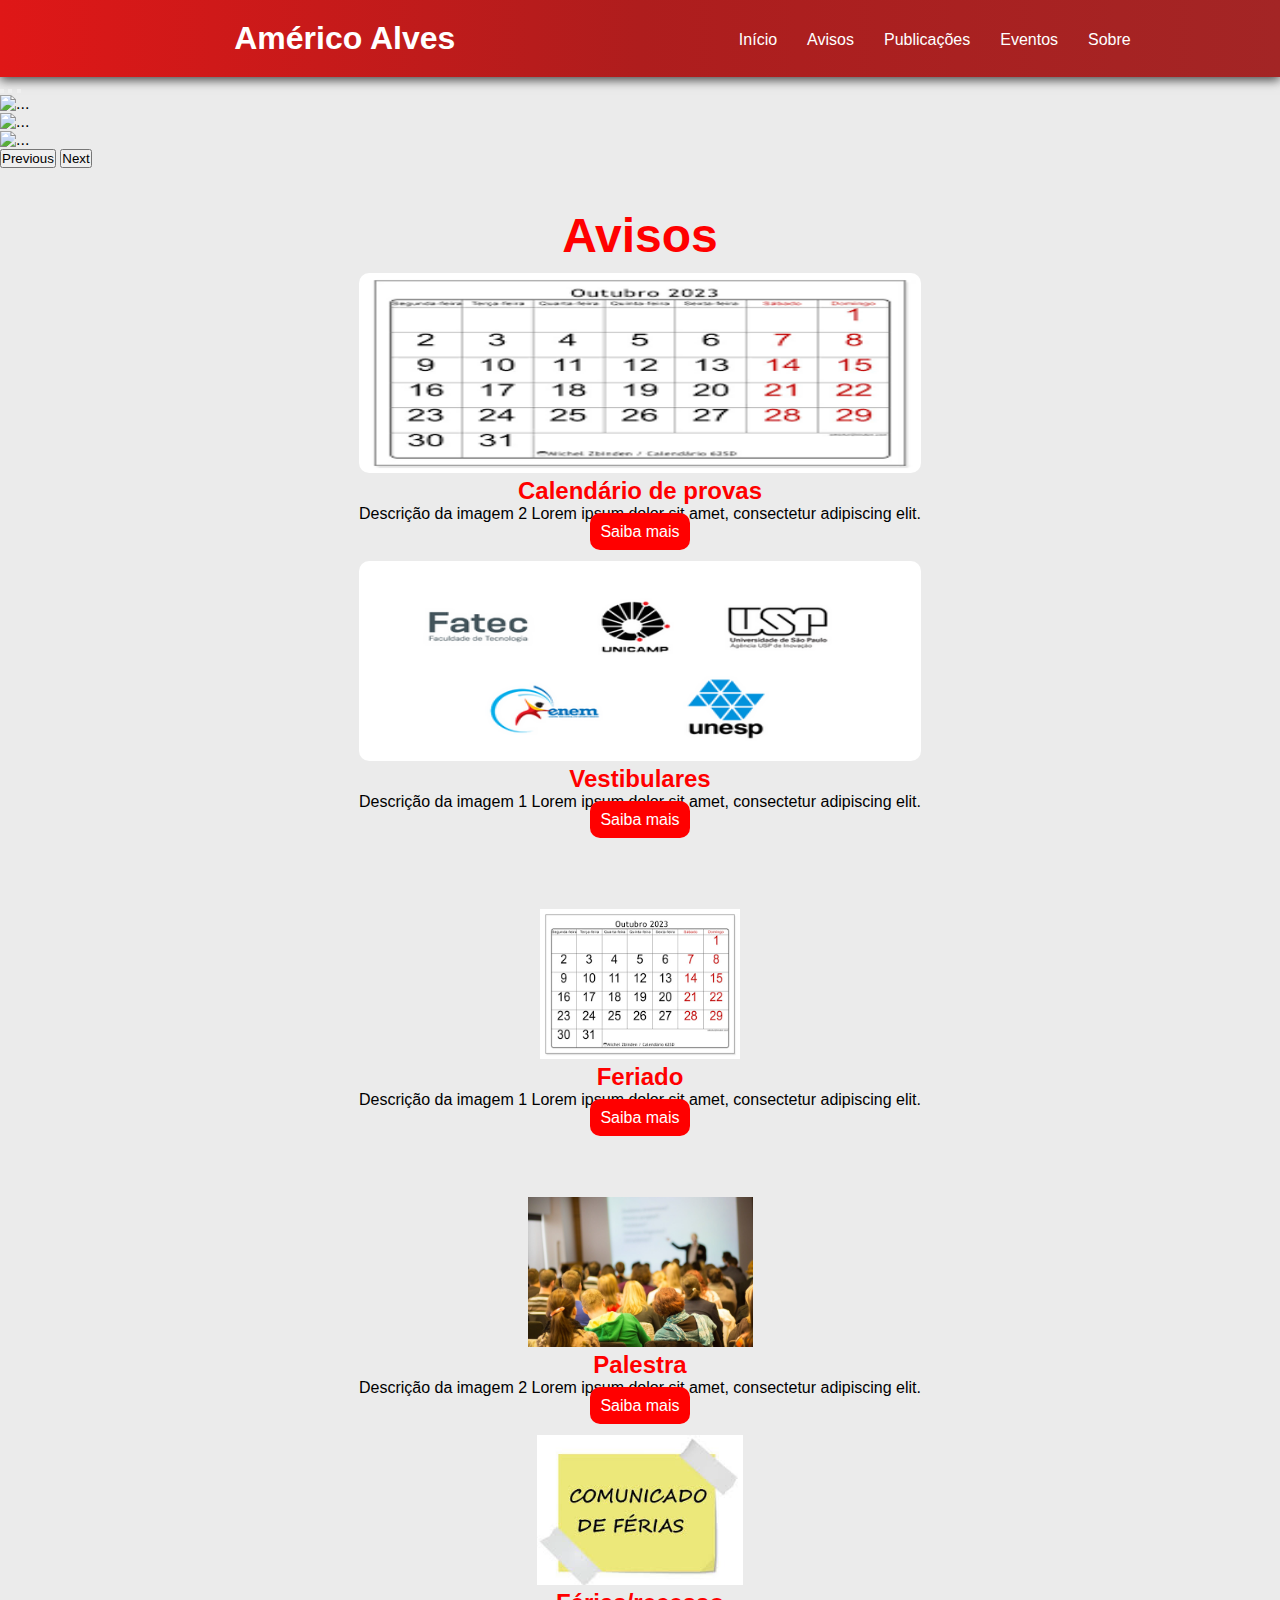
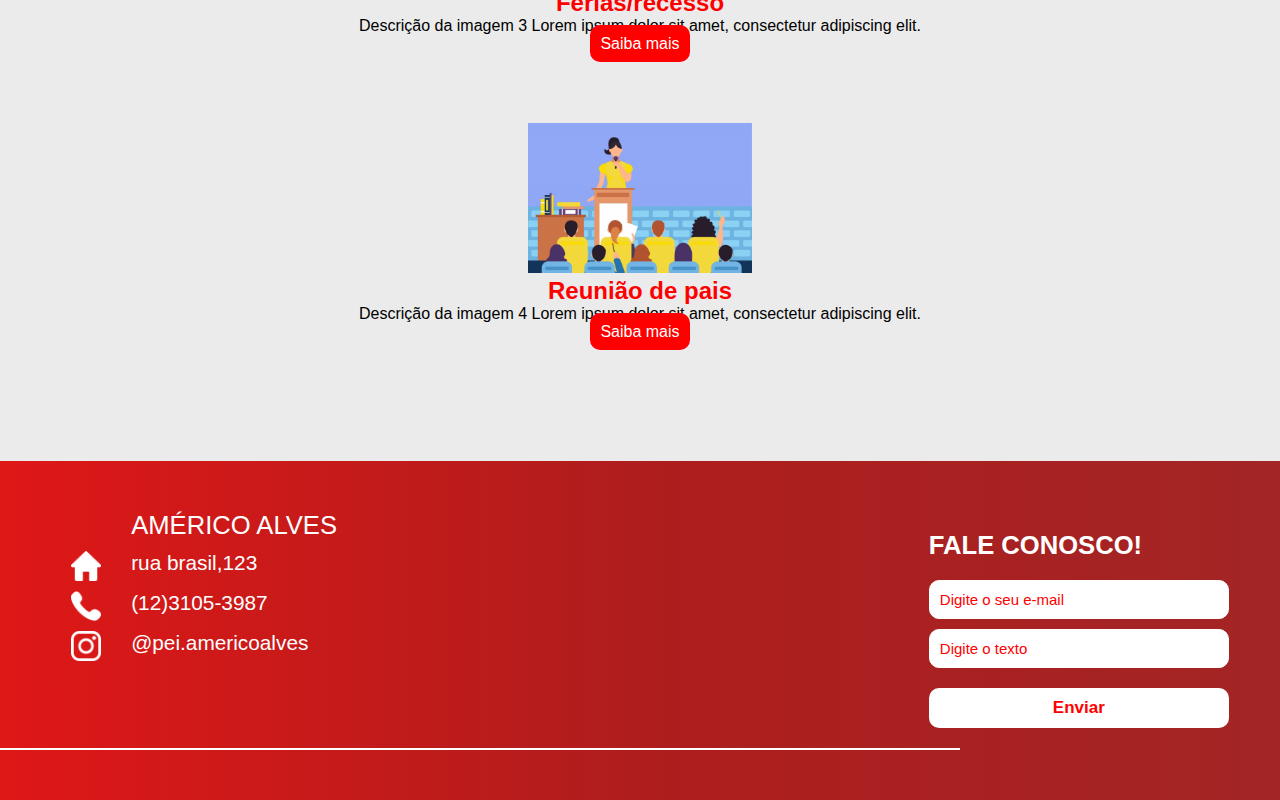
==== avisos.html @ c0f56703 "arrumando pag publicacao" ====
<!DOCTYPE html>
<html lang="pt-BR">

<head>
  <meta charset="UTF-8">
  <meta name="viewport" content="width=device-width, initial-scale=1.0">
  <title>Escola Américo Alves</title>
  <link rel="stylesheet" href="estilos/avisos.css">
  <link rel="stylesheet" href="estilos/style.css">
  <link href="https://cdn.jsdelivr.net/npm/bootstrap@5.3.1/dist/css/bootstrap.min.css" rel="stylesheet" integrity="sha384-4bw+/aepP/YC94hEpVNVgiZdgIC5+VKNBQNGCHeKRQN+PtmoHDEXuppvnDJzQIu9" crossorigin="anonymous">
</head>

<body>
  <header>
    <nav class="nav-bar">
        <div class="logo">
            <img class="logoamerico" src="img/Logo Américo-depositphotos-bgremover (1).png" alt="">
           <h1>Américo Alves</h1>
        </div>
        <div class="nav-list">
            <ul>
              <li class="nav-item"><a href="/index.html" class="nav-link">Início</a></li>
              <li class="nav-item"><a href="/avisos.html" class="nav-link">Avisos</a></li>
              <li class="nav-item"><a href="/publicacoes.html" class="nav-link">Publicações</a></li>
              <li class="nav-item"><a href="/eventos.html" class="nav-link">Eventos</a></li>
              <li class="nav-item"><a href="/sobre.html" class="nav-link">Sobre</a></li>
            </ul>
        </div>
       

        <div class="mobile-menu-icon">
            <button onclick="menuShow()"><img class="icon" src="img/menu-aberto.png"alt=""></button>
        </div>
    </nav>
    <div class="mobile-menu">
        <ul>
            <li class="nav-item"><a href="index.html" class="nav-link">Início</a></li>
            <li class="nav-item"><a href="avisos.html" class="nav-link">Avisos</a></li>
            <li class="nav-item"><a href="publicacoes.html" class="nav-link">Publicações</a></li>
            <li class="nav-item"><a href="eventos.html" class="nav-link">Eventos</a></li>
            <li class="nav-item"><a href="sobre.html" class="nav-link">Sobre</a></li>
        </ul>

    </div>
</header>


  <!-- carrossel bootstrap-->
  <div id="carouselExampleIndicators" class="carousel slide">
    <div class="carousel-indicators">
      <button type="button" data-bs-target="#carouselExampleIndicators" data-bs-slide-to="0" class="active" aria-current="true" aria-label="Slide 1"></button>
      <button type="button" data-bs-target="#carouselExampleIndicators" data-bs-slide-to="1" aria-label="Slide 2"></button>
      <button type="button" data-bs-target="#carouselExampleIndicators" data-bs-slide-to="2" aria-label="Slide 3"></button>
    </div>
    <div class="carousel-inner">
      <div class="carousel-item active">
        <img src="img/Banners Site américo (1).png" class="d-block w-100" alt="...">
      </div>
      <div class="carousel-item">
        <img src="img/Banners Site américo.png" class="d-block w-100" alt="...">
      </div>
      <div class="carousel-item">
        <img src="img/Banners Site américo (1).png" class="d-block w-100" alt="...">
      </div>
    </div>
    <button class="carousel-control-prev" type="button" data-bs-target="#carouselExampleIndicators" data-bs-slide="prev">
      <span class="carousel-control-prev-icon" aria-hidden="true"></span>
      <span class="visually-hidden">Previous</span>
    </button>
    <button class="carousel-control-next" type="button" data-bs-target="#carouselExampleIndicators" data-bs-slide="next">
      <span class="carousel-control-next-icon" aria-hidden="true"></span>
      <span class="visually-hidden">Next</span>
    </button>
  </div>

  <main>
    
    <div class="titulo-avisos">
    <h1>Avisos</h1>
  </div>

    <!-- Bloco Principal 1 -->
    <section class="bloco-principal">
    <section class="conteudo">
        <div class="conteudo__item">
            <img src="img/calendario.png" alt="Imagem 2" class="conteudo__imagem">
            <section class="content-text">
                <h2 class="conteudo__titulo">Calendário de provas</h2>
                <p class="conteudo__descricao">Descrição da imagem 2 Lorem ipsum dolor sit amet, consectetur adipiscing elit.</p>
                <a href="#" class="conteudo__botao">Saiba mais</a>
            </section>
        </div>
    </section>
    
    <!-- Bloco Principal 2 -->
    <section class="conteudo">
        <div class="conteudo__item">
            <img src="img/Tela Avisos.png" alt="Imagem 1" class="conteudo__imagem">
            <section class="content-text">
                <h2 class="conteudo__titulo">Vestibulares</h2>
                <p class="conteudo__descricao">Descrição da imagem 1 Lorem ipsum dolor sit amet, consectetur adipiscing elit.</p>
                <a href="#" class="conteudo__botao">Saiba mais</a>
            </section>
        </div>
    </section>
  </section>
    <!-- Blocos Secundários -->
    <section class="conteudo">
        <div class="conteudos-menores">
            <!-- Lado 1 -->
            <div class="lado1">
                <!-- Bloco Secundário 1 -->
                <div class="conteudo__item-menor-1">
                    <img src="img/calendario.png" alt="Imagem 1" class="conteudo__imagem-menor conteudo__imagem--pequena">
                    <section class="content-text-menor">
                        <h2 class="conteudo__titulo-menor">Feriado</h2>
                        <p class="conteudo__descricao-menor">Descrição da imagem 1 Lorem ipsum dolor sit amet, consectetur adipiscing elit.</p>
                        <a href="#" class="conteudo__botao-menor">Saiba mais</a>
                    </section>
                </div>
                
                <!-- Bloco Secundário 2 -->
                <div class="conteudo__item-menor-1">
                    <img src="img/palestra-acadêmica.png" alt="Imagem 2" class="conteudo__imagem-menor conteudo__imagem--pequena">
                    <section class="content-text-menor">
                        <h2 class="conteudo__titulo-menor">Palestra</h2>
                        <p class="conteudo__descricao-menor">Descrição da imagem 2 Lorem ipsum dolor sit amet, consectetur adipiscing elit.</p>
                        <a href="#" class="conteudo__botao-menor">Saiba mais</a>
                    </section>
                </div>
            </div>
            
            <!-- Lado 2 -->
            <div class="lado2">
                <!-- Bloco Secundário 3 -->
                <div class="conteudo__item-menor-2">
                    <img src="img/ferias.png" alt="Imagem 3" class="conteudo__imagem-menor conteudo__imagem--pequena">
                    <section class="content-text-menor">
                        <h2 class="conteudo__titulo-menor">Férias/recesso</h2>
                        <p class="conteudo__descricao-menor">Descrição da imagem 3 Lorem ipsum dolor sit amet, consectetur adipiscing elit.</p>
                        <a href="#" class="conteudo__botao-menor">Saiba mais</a>
                    </section>
                </div>
                
                <!-- Bloco Secundário 4 -->
                <div class="conteudo__item-menor-2">
                    <img src="img/reuniaoescola.png" alt="Imagem 4" class="conteudo__imagem-menor conteudo__imagem--pequena">
                    <section class="content-text-menor">
                        <h2 class="conteudo__titulo-menor">Reunião de pais</h2>
                        <p class="conteudo__descricao-menor">Descrição da imagem 4 Lorem ipsum dolor sit amet, consectetur adipiscing elit.</p>
                        <a href="#" class="conteudo__botao-menor">Saiba mais</a>
                    </section>
                </div>
            </div>
        </div>
    </section>
  </main>










<footer>
  <div class="container-footer">
      <div class="row-footer">    
          <!-- footer col-->
          <div class="footer-col">
            <div class="container-logo">
            <img src="img/Logo Américo-depositphotos-bgremover (1).png" alt="">
              <h4>Américo Alves</h4>
            </div>
              <ul>
                <li class="list-contato"><img class="icons" src="img/casa.png" alt="">
                  <p>rua brasil,123</p>
                </li>

                <li class="list-contato"><img class="icons" src="img/telefone.png" alt="">
                  <p>(12)3105-3987</p>
                </li> 

                <li class="list-contato"><img class="icons" src="img/logotipo-do-instagram.png" alt="">
                  <p>@pei.americoalves</p>                 
                </li> 

              </ul>
          </div>
   
          <div class="faleconosco" >
              <h4>Fale Conosco!</h4>
              <div class="form-faleconosco" >
                  <form>
                      <input type="email" placeholder="Digite o seu e-mail" required>
                      <input type="text" placeholder="Digite o texto" required>
                      <button>Enviar</button>
                  </form>
              </div>
          </div>
      </div>
  </div>
  <div class="linha"></div>
</footer>

<script src="script.js"> </script>
<script src="https://cdn.jsdelivr.net/npm/bootstrap@5.3.1/dist/js/bootstrap.bundle.min.js" integrity="sha384-HwwvtgBNo3bZJJLYd8oVXjrBZt8cqVSpeBNS5n7C8IVInixGAoxmnlMuBnhbgrkm" crossorigin="anonymous"></script>
</body>
</html>
---- estilos/avisos.css ----
/* Estilos gerais */
body {
  font-family: Arial, sans-serif;
  margin: 0;
  padding: 0;
}



.titulo-avisos h1{
  color: red;
  text-align: center;
  padding-top: 40px;
  font-size: 3rem;
}

/* Bloco Principal */
.conteudo {
  
  display: flex;
  justify-content: center;
  gap: 10px;
}

.conteudo__item {

  margin: 10px 50px;
  text-align: center;
}

.conteudo__imagem {
  height: 200px;
  width: 100%;
  border-radius: 10px;
}

.conteudo__titulo-menor{
  color: red;
}
.conteudo__titulo{
  color: red;
}
.conteudo__botao-menor, .conteudo__botao{
  background-color: red;
  border-radius: 10px;
  padding: 10px;
  color: white;
}
/* Bloco Secundário */
.conteudos-menores {
  display: flex;
  justify-content: center;
  margin: 20px 20px 100px 20px;
  width: 100%;
  
  flex-wrap: wrap; /* Permite que os itens quebrem para a próxima linha em telas pequenas */
}

.lado1,
.lado2 {
  margin: 0 50px;
  display: flex;
  flex-direction: column; 
  gap: 50px; 
}

.conteudo__item-menor-1,
.conteudo__item-menor-2 {
  text-align: center;
  margin-bottom: 20px;

}

.conteudo__imagem-menor {
  max-width: 100%;
  height: auto;
  max-height: 150px; /* Ajuste a altura máxima conforme necessário */
}
.bloco-principal{
display: flex;
justify-content: center;
align-items:center;
flex-wrap: wrap;
margin-bottom: 50px;
}
---- estilos/style.css ----
@import url('https://fonts.googleapis.com/css2?family=Montserrat:ital,wght@0,100;0,200;0,300;0,400;0,500;0,600;0,700;0,800;0,900;1,100;1,200;1,300;1,400;1,500;1,600;1,700;1,800;1,900&family=Poppins:ital,wght@0,100;0,200;0,300;0,400;0,500;0,600;0,700;0,800;0,900;1,100;1,200;1,300;1,400;1,500;1,600;1,700;1,800;1,900&display=swap');
@import url('https://fonts.googleapis.com/css2?family=Poppins:wght@200;300;400;500;600;700&display=swap');
@import url('https://fonts.googleapis.com/css2?family=Inter:wght@200;300;400;500&display=swap');

* {
	margin: 0;
	padding: 0;
	box-sizing: border-box;
	font-family: sans-serif;
}

:root {
  --bgcolor: #EBEBEB;
  --vermelhoescuro:#950303 ;
  --vermelhoclaro:#c91212;;
}

body {
	background-color: var(--bgcolor);
}

html, body {
  overflow-x: hidden;
 }

a{
  text-decoration: none;
}

header {
  background-image: linear-gradient(to right, #df1717,#af1d1d, #a32525);
  box-shadow: 0px 3px 10px #464646;
}

.icon{
  width: 20px;
}
.nav-bar {
    padding: 20px 0px 20px 0px;
    display: flex;
    align-items: center;
    justify-content: space-around;
    flex-direction: row;
    align-content: center;
    
  }

.logo {
    display: flex;
    align-items: center;
    gap: 15px;
}

.logo img {
  width: 85px;
 }

.logo h1 {
  font-size: 2rem;
  margin: 0;
  color: #FFFFFF;
  
 }

.nav-list {
    display: flex;
    align-items: center;
    color: white;
    font-size: 1.3rem;
}

.nav-list ul {
    display: flex;
    justify-content: center;
    list-style: none;
    margin: 0;
    font-size: 1.2rem;
}

.nav-item {
    margin: 0 15px;
}

.nav-link {
    text-decoration: none;
    font-size: 1rem;
    color: #fff;
    font-weight: 400;
    transition: 0.6s;
}
.nav-link:hover {
  border-bottom:1.5px solid #FFFFFF;
}

.mobile-menu-icon {
    display: none;
}

.mobile-menu {
    display: none;
}

main{
  background-color: var(--bgcolor);
}

  
/* =====================================*/
/* Estilos para a seção de depoimentos */
/* =====================================*/
.depoimentos {
    background-color: #edebeb; 
    padding: 20px;
    text-align: center;
  }
  
  .depoimentos__titulo {
    color: var(--vermelhoclaro); 
    font-size: 2.5rem;
    margin-top: 30px;
  }
    
  .depoimentos__cards {
    display: flex;
    flex-direction: row;
    justify-content: center;
    align-items: center;
    
    gap: 50px;
    flex-wrap: wrap;
    margin: 20px 0px 50px 0px;
  }

  .cards {
    background-color: rgb(255, 255, 255);
    padding: 33px;
    width: 400px;
    height: 100%;
    box-shadow: 8px 8px  rgba(255, 0, 0, 0.772);
    display: flex;
    border-radius: 10% ;
    align-items: center;
    text-align: center;
    flex-direction: column;
    transition: 0.5s;  
}
.cards:hover{
    transform: scale(1.05);
    color: #FFFFFF;
    box-shadow: 12px 12px  rgb(255, 0, 0);
}

  .cards h3 {
    color: var(--vermelhoclaro); 
  }
  .cards p {
    color: #000000; 
    font-size: 1rem;
  }

.footer-card{
  margin-top: 50px;
}
  
.mural {
    background-color: #EBEBEB; 
    text-align: center;
  }
  
  .mural__titulo {
    color: var(--vermelhoclaro); 
    font-size: 2.5rem;
  }
  
  .mural__imagens {
    display: grid;
    grid-template-columns: repeat(2, 1fr); 
    grid-template-rows: repeat(2, 300px); 
    gap: 10px; 
    margin: 20px 300px 80px 300px;
    margin-top: 20px;
    margin-left: 300px;
    margin-right: 300px;
  }
  
  .mural__imagens img {
    width: 100%;
    height: 100%;
    object-fit: cover;  
  }



footer{
  background-image: linear-gradient(to right, #df1717,#af1d1d, #a32525);
  padding: 50px 0;
  

}

.container-footer{
    max-width: 1400px;
    padding: 0 4%;
    margin: auto;
   
}
.row-footer{
    display: flex;
    
    justify-content: space-between; 

}

.list-contato{
  display: flex;
  flex-direction: column;
  padding-left: 20px;
  color: white;
  font-size: 1.3rem;
}
.list-contato .icons{
  width: 30px;
  height: 30px;
}

.footer-col img{
  width:80px;
}

.footer-col h4{
    font-size: 1.6rem;
    color: white;
    font-weight: 500;
    position: relative;
    text-transform: uppercase;
    width: 250px;
    height: 30px;
    margin: 0;
    display: flex;
    flex-direction: row;
}


.container-logo{
  width: 350px;

  display: flex;
  flex-direction: row;
  align-items: center;
}

.footer-col ul{
    list-style: none;
    padding: 0;
    width: 100%;  
}

.footer-col ul li{
    margin: 10px 0;
    width:100%;
    display: flex;
    flex-direction: row;
    gap: 30px;
}

.footer-col ul li a{
    font-size: 1.2rem;
    text-transform: capitalize;
    color: white;
    text-decoration: none;
    font-weight: 300;
    display: block;
    transition: all 0.3s ease;
    
}
.footer-col ul li a:hover{
    color: #cecdcd;
    padding-left: 10px;
}

.faleconosco{ 
  display: flex;
  flex-direction: column;
  margin-top: 20px;
  width: 300px;
}
.faleconosco h4{ 
  font-size: 1.6rem;
  color: #FFFFFF;
  text-transform: uppercase;
  padding-bottom: 20px ;
}
.faleconosco form{ 
  display: flex;
  flex-direction: column;
  gap: 10px;
}

.faleconosco .form-faleconosco input{
    width: 100%;
    padding: 10px;
    font-size: 15px;
    outline: none;
    border: 1px solid white;
    color: rgb(255, 1, 1);
    background-color: #ffffff;
    border-radius: 10px;
}

.faleconosco .form-faleconosco input::placeholder{
    color: rgb(255, 0, 0);
}
.faleconosco .form-faleconosco button{
    width: 100%;
    margin-top: 10px;
    padding: 10px; 
    font-size: 17px;
    outline: none;
    border: none;
    cursor: pointer;
    color: #ff0000;
    border-radius: 3px;
    font-weight: bold;
    background-color: white;  
    border-radius: 10px;      
}
.linha{
  width: 75%;
  border: 1px solid #ffffff;
  margin-top: 20px;
}

  @media screen and (min-width: 1025px) and (max-width: 1200px) {

    .logo img {
      width: 85px;
     }
    
     .logo h1 {
      font-size: 1.8rem;
      margin: 0;
     }
    
     .nav-bar {
      padding: 20px 0px 20px 0px;
      display: flex;
      align-items: center;
      justify-content: space-around;
      flex-direction: row;
      align-content: center;
    }

    .cards {
      width: 600px; 
      display: flex;
     }

    .depoimentos__cards {
      gap: 50px;
      margin: 20px 0px 50px 0px;
    }
    .depoimentos__titulo{
      margin-top: 50px;
    }

    .mural__imagens {
      margin: 70px 100px;
  }
 
  }
/*========================================*/
/*========================================*/ 






@media screen and (min-width:769px) and (max-width: 1024px) {

.logo img {
  width: 80px;
 }

 .logo h1 {
  font-size: 1.6rem;
  margin: 0;
 }

 .nav-bar {
  padding: 20px 0px 20px 0px;
  display: flex;
  align-items: center;
  justify-content: space-around;
  flex-direction: row;
  align-content: center;
}
  .cards {
    width: 580px;
    display: flex;
  } 
  .depoimentos__cards{
    gap: 50px;
    margin-top: 20px;
  }
  .mural__imagens {
    margin: 20px 100px 40px 100px;
  }
     
}


/*========================================*/
/*========================================*/




/*========================================*/
/*========================================*/
@media screen and (min-width: 481px) and (max-width: 768px){

  .footer-col{
    width: 70%;
    margin-bottom: 30px;
}
  .logo img {
    width: 70px;
   }
   .logo h1 {
    font-size: 1.5rem;
    margin: 0;
   }

  .nav-bar {
    padding: 10px 0px 10px 0px;
    display: flex;
    align-items: center;
    justify-content: space-around;
    flex-direction: row;
    align-content: center;
}
.row-footer{
  flex-wrap: wrap;
}
.nav-item {
    display: none;
}
.login-button {
    display: none;
}
.mobile-menu-icon {
    display: block;
}
.mobile-menu-icon button {
    background-color: transparent;
    border: none;
    cursor: pointer;
}
.mobile-menu ul {
    display: flex;
    flex-direction: column;
    text-align: center;
    padding-bottom: 1rem;
    margin: 0;
    padding: 0;
    padding-bottom: 30px;
    color: #fff;
    background-image: linear-gradient(to right, #df1717,#af1d1d, #a32525);
}
.mobile-menu .nav-item {
    display: block;
    padding-top: 1.2rem;
}
.mobile-menu .login-button {
display: block;
padding: 1rem 2rem;
}

.mobile-menu .login-button button {
width: 100%;
}

.open {
display: block;
}

.cards {
width: 580px; 
display: flex;
font-size: 1rem;
}   

.depoimentos__cards {
gap: 30px;
margin-top: 10px;
}

.depoimentos__titulo {
font-size: 2rem;
}

.faleconosco{
margin-top: 0;
gap: 10px;
}
.faleconosco h4{
margin: 0;
padding-bottom: 0;
padding-top: 7px;
}
.mural__imagens {
margin: 20px 40px 40px 40px;
grid-template-columns: repeat(2, 1fr);
grid-template-rows: repeat(2, 150px);
}
.mural__titulo{
font-size: 1.8rem;
}
.footer-col ul li {
padding: 0;
font-size: 1rem;
}
.container-logo img {
width: 50px;
position: relative;
right: 10px;
}

.footer-col ul li {
gap: 20px;
}

}

/*========================================*/
/*========================================*/





/*========================================*/
/*========================================*/
@media screen and (max-width: 480px) {

.logo img {
  width: 60px;
}
.logo h1 {
  font-size: 1.2rem;
  margin: 0;
}
.row-footer{
  flex-wrap: wrap;
}
.nav-bar {
  padding: 10px 10px 10px 10px;
}
.nav-item {
  display: none;
}
.login-button {
  display: none;
}
.mobile-menu-icon {
  display: block;  
}
.mobile-menu-icon button {
    background-color: transparent;
    border: none;
    cursor: pointer;
}
.mobile-menu ul {
    display: flex;
    flex-direction: column;
    text-align: center;
    padding-bottom: 1rem;
    margin: 0;
    padding: 0;
    padding-bottom: 30px;
    color: #fff;
    background-image: linear-gradient(to right, #df1717,#af1d1d, #a32525);
}
.mobile-menu .nav-item {
    display: block;
    padding-top: 1.2rem;
}
.mobile-menu .login-button {
    display: block;
    padding: 1rem 2rem;
}
.mobile-menu .login-button button {
    width: 100%;

}
.mobile-menu-icon {
  display: block;
  
}
.open {
    display: block;
}
  .depoimentos__cards {
    margin-top: 20px;
  }
  .depoimentos__titulo {
    font-size: 1.8rem;
    padding-top: 0;
    margin: 0;
  }

  .depoimentos__cards{
    gap: 30px;
  }

  .cards {
    width: 400px; 
    display: flex;
    font-size: 1rem;
   }

   .cards p {
   font-size: 0.8rem;
   }

   .cards h3 {
    font-size: 1.4rem;
   }

  .mural__imagens {
    margin: 20px 40px 40px 40px;
    grid-template-columns: repeat(2, 1fr);
    grid-template-rows: repeat(2, 150px);
   }
   .mural__titulo{
    font-size: 1.8rem;
   }

.container-logo  {
  width: 100%;
  margin-bottom: 10px;
  display: flex;
  align-items: center;
  flex-direction: column;
}
.container-logo img {
 width: 60px;
}
.footer-col h4 {
  width: 100%;
  font-size: 1.3rem;
  display: flex;
  align-items: center;
  justify-content: center;
}

.footer-col ul{
  display: flex;
  flex-direction: column;
  justify-content: center;
  align-items: center;
  width: 100%;
}
.footer-col ul li {
  font-size: 1rem;
  gap: 10px;
  width: 70%;
  display: flex;
  padding: 0;

}

.list-contato .icons {
  width: 20px;
  height: 20px;
}

.container-footer {
  padding: 0 30px;
}

.faleconosco h4{
font-size: 1.3rem;
text-align: center;
}
.row-footer{
  justify-content: center;
  align-items: center;
}

.footer-col {
  display: flex;
  justify-content: center;
  align-content: center;
  flex-direction: column;
  align-items: center;
}
}
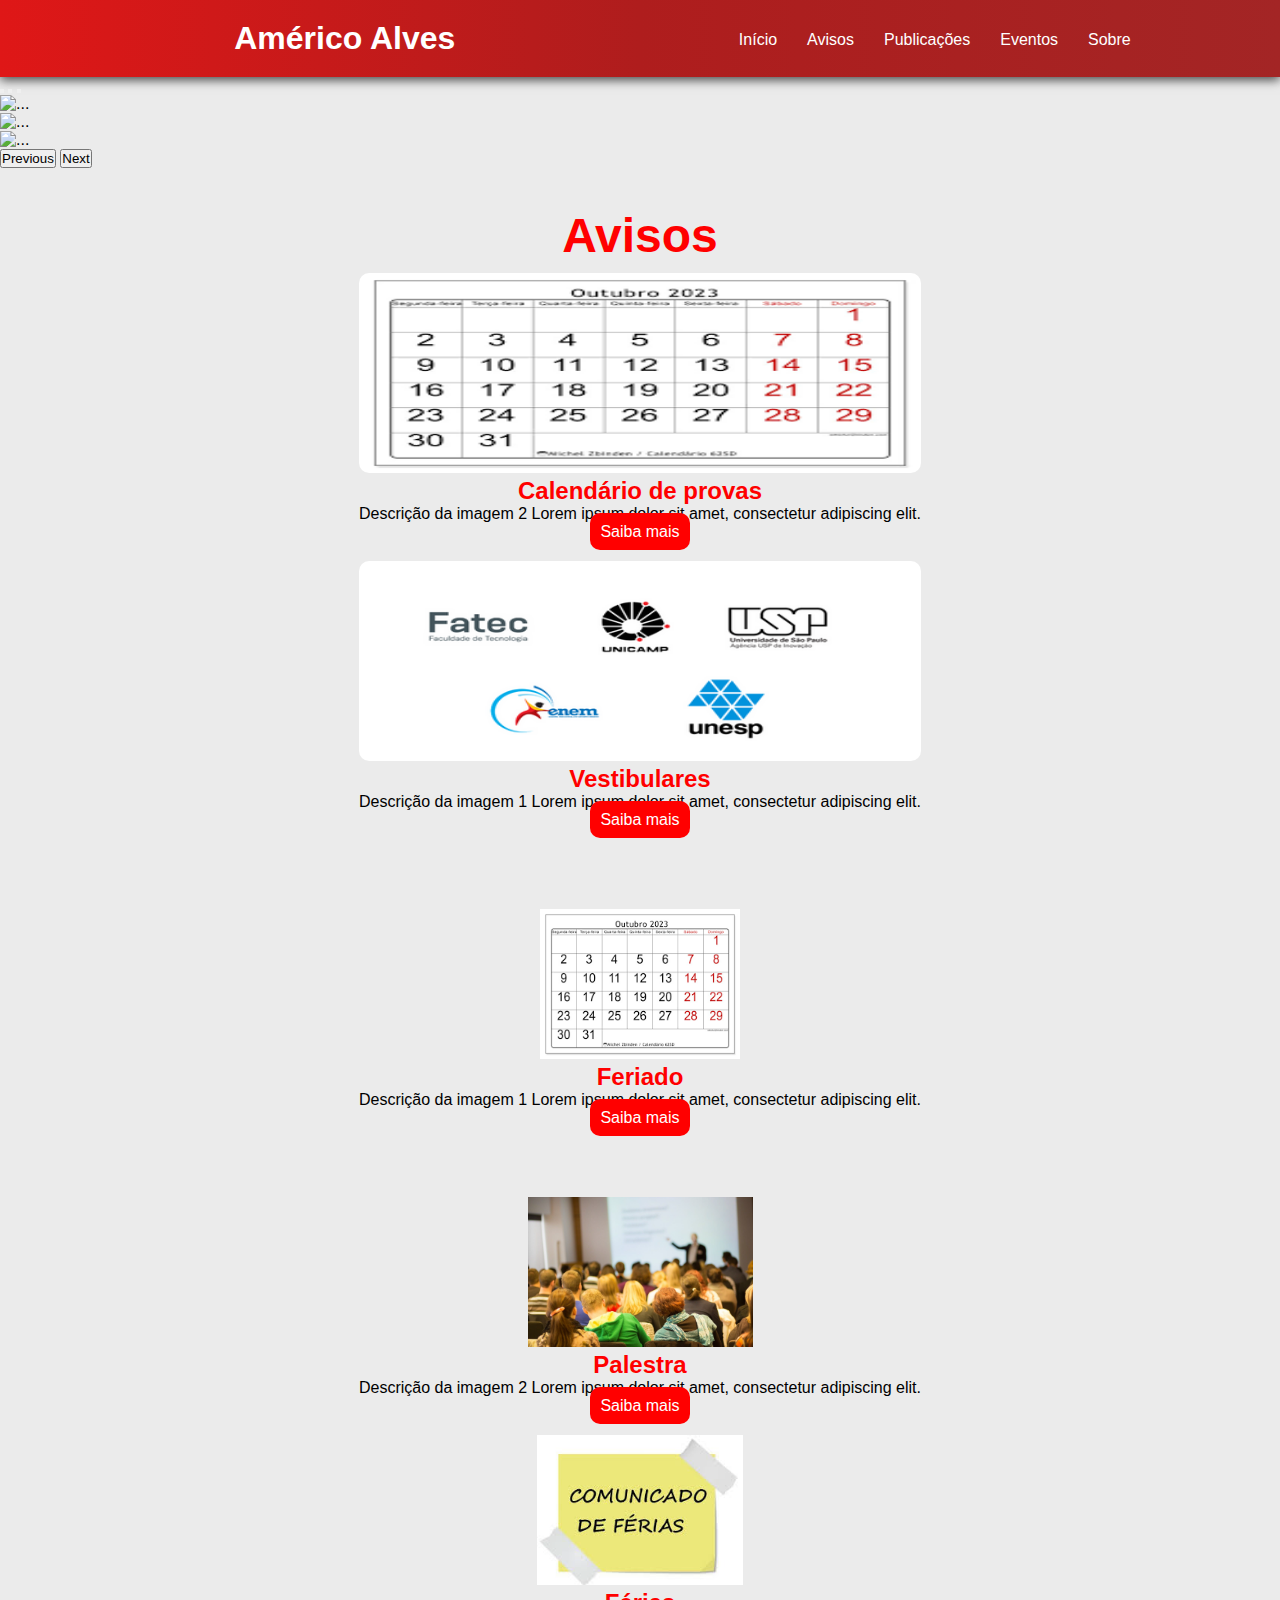
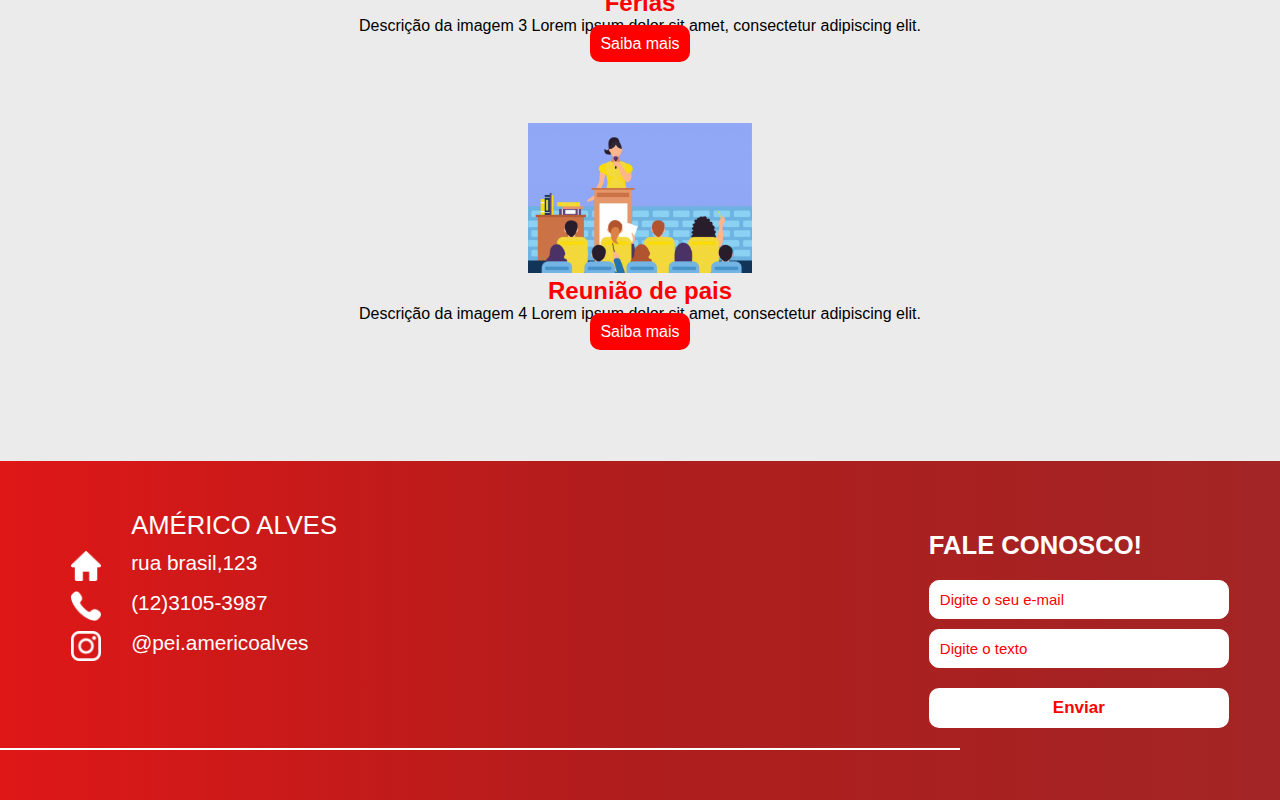
==== commit 24ad8f8b: "mudando imagens tela inicial" ====
--- a/avisos.html
+++ b/avisos.html
@@ -136,7 +136,7 @@
                 <div class="conteudo__item-menor-2">
                     <img src="img/ferias.png" alt="Imagem 3" class="conteudo__imagem-menor conteudo__imagem--pequena">
                     <section class="content-text-menor">
-                        <h2 class="conteudo__titulo-menor">Férias/recesso</h2>
+                        <h2 class="conteudo__titulo-menor">Férias</h2>
                         <p class="conteudo__descricao-menor">Descrição da imagem 3 Lorem ipsum dolor sit amet, consectetur adipiscing elit.</p>
                         <a href="#" class="conteudo__botao-menor">Saiba mais</a>
                     </section>
--- a/estilos/style.css
+++ b/estilos/style.css
@@ -161,18 +161,18 @@
 .footer-card{
   margin-top: 50px;
 }
-  
-.mural {
-    background-color: #EBEBEB; 
+
+  .mural {
+    background-color: #EBEBEB;
     text-align: center;
-  }
-  
-  .mural__titulo {
-    color: var(--vermelhoclaro); 
+}
+
+.mural__titulo {
+    color: var(--vermelhoclaro);
     font-size: 2.5rem;
-  }
-  
-  .mural__imagens {
+}
+
+.mural__imagens {
     display: grid;
     grid-template-columns: repeat(2, 1fr); 
     grid-template-rows: repeat(2, 300px); 
@@ -181,14 +181,46 @@
     margin-top: 20px;
     margin-left: 300px;
     margin-right: 300px;
-  }
-  
-  .mural__imagens img {
+}
+
+.mural__imagem {
+    position: relative;
+    overflow: hidden;
+}
+
+.mural__imagem img {
     width: 100%;
     height: 100%;
-    object-fit: cover;  
-  }
-
+    object-fit: cover;
+    transition: filter 0.5s;
+}
+
+.mural__imagem .overlay {
+    position: absolute;
+    top: 0;
+    left: 0;
+    width: 100%;
+    height: 100%;
+    background: rgba(0, 0, 0, 0.5);
+    display: flex;
+    justify-content: center;
+    align-items: center;
+    opacity: 0;
+    transition: opacity 0.5s;
+}
+
+.mural__imagem .overlay .text {
+    color: white;
+    font-size: 18px;
+}
+
+.mural__imagem:hover img {
+    filter: blur(3px);
+}
+
+.mural__imagem:hover .overlay {
+    opacity: 1;
+}
 
 
 footer{
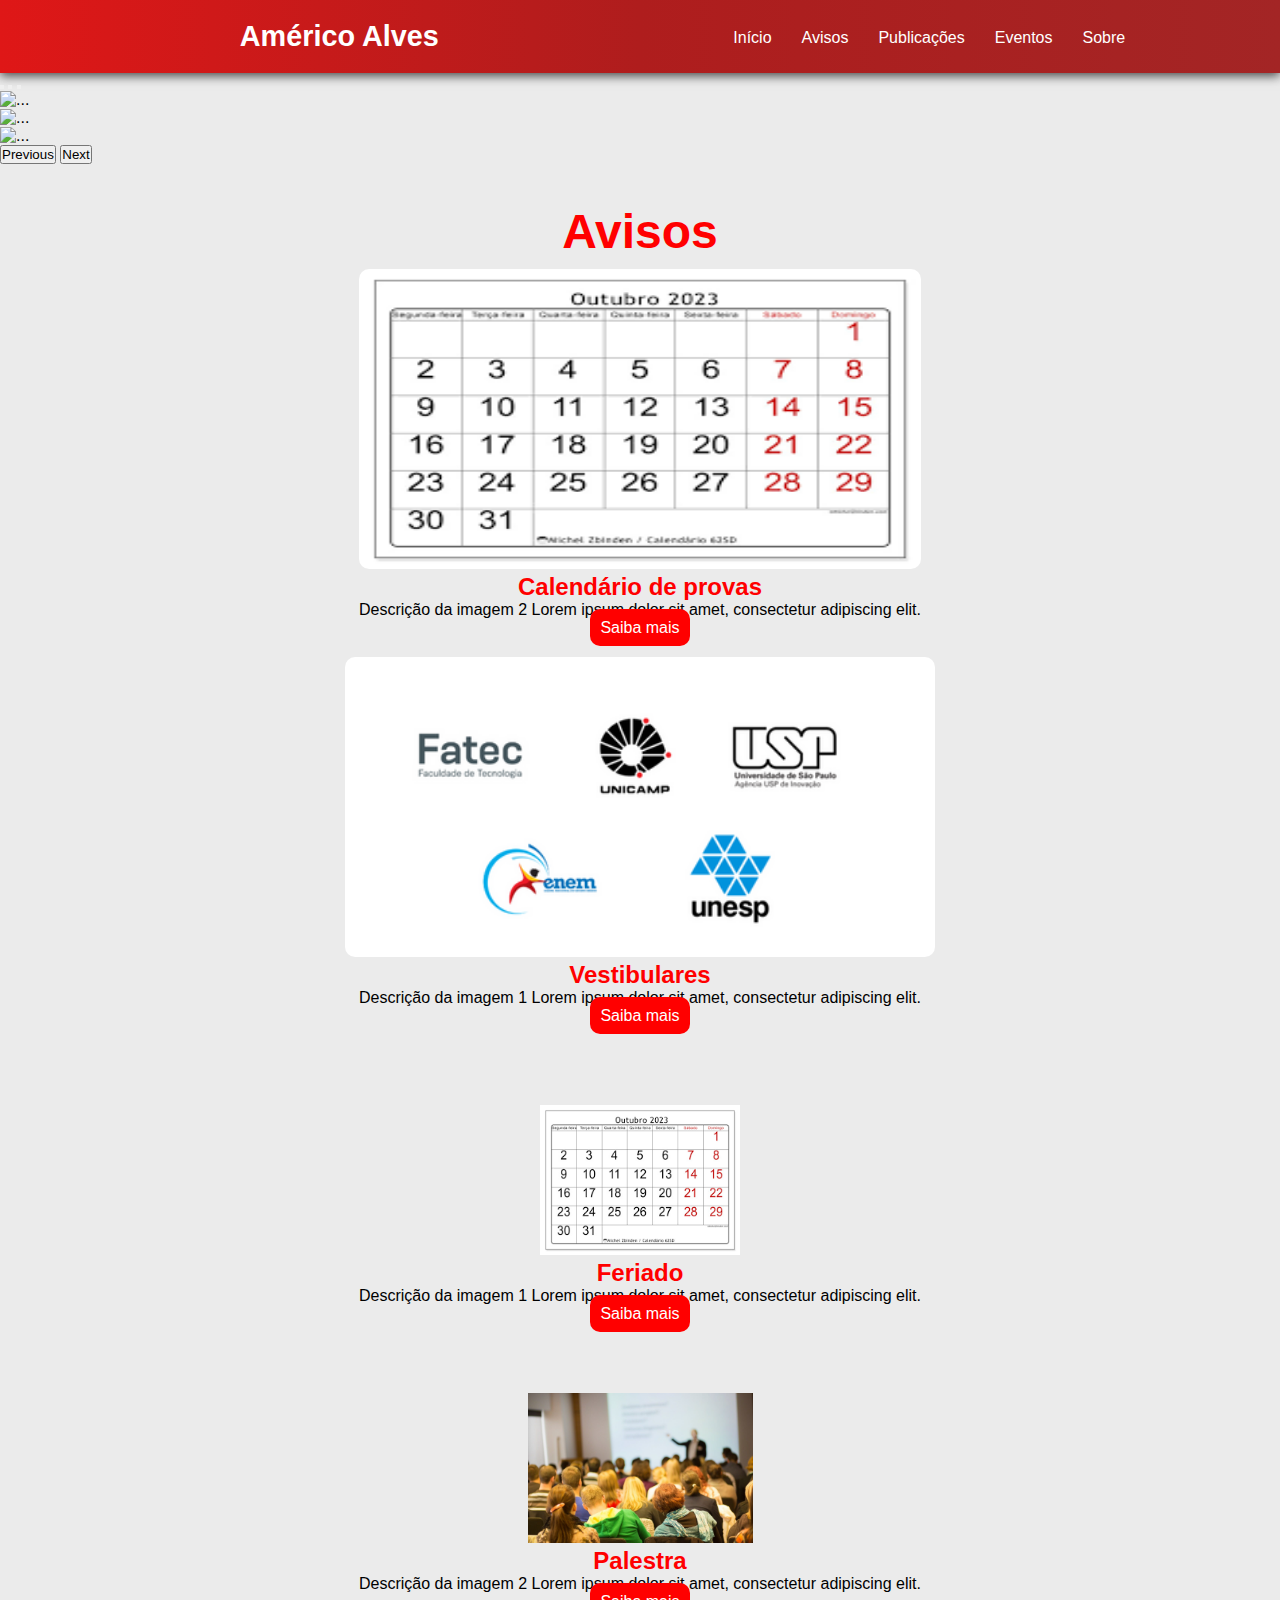
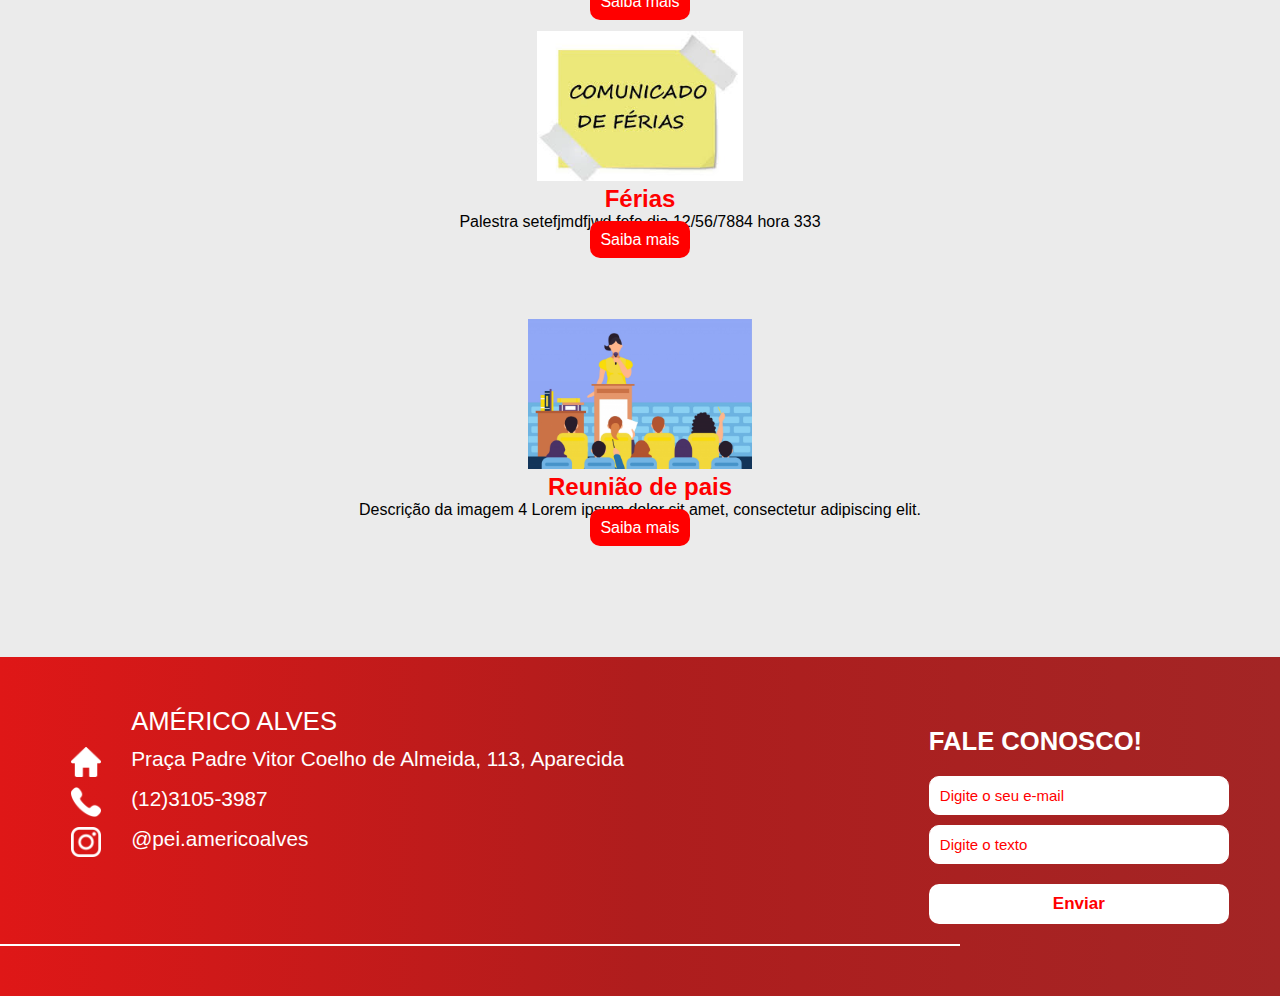
==== commit e5c55121: "arrumando site" ====
--- a/avisos.html
+++ b/avisos.html
@@ -5,9 +5,10 @@
   <meta charset="UTF-8">
   <meta name="viewport" content="width=device-width, initial-scale=1.0">
   <title>Escola Américo Alves</title>
+  <link rel="shortcut icon" href="img/Logo Américo-depositphotos-bgremover (1).png">
+  <link href="https://cdn.jsdelivr.net/npm/bootstrap@5.3.1/dist/css/bootstrap.min.css" rel="stylesheet" integrity="sha384-4bw+/aepP/YC94hEpVNVgiZdgIC5+VKNBQNGCHeKRQN+PtmoHDEXuppvnDJzQIu9" crossorigin="anonymous">
   <link rel="stylesheet" href="estilos/avisos.css">
   <link rel="stylesheet" href="estilos/style.css">
-  <link href="https://cdn.jsdelivr.net/npm/bootstrap@5.3.1/dist/css/bootstrap.min.css" rel="stylesheet" integrity="sha384-4bw+/aepP/YC94hEpVNVgiZdgIC5+VKNBQNGCHeKRQN+PtmoHDEXuppvnDJzQIu9" crossorigin="anonymous">
 </head>
 
 <body>
@@ -137,7 +138,7 @@
                     <img src="img/ferias.png" alt="Imagem 3" class="conteudo__imagem-menor conteudo__imagem--pequena">
                     <section class="content-text-menor">
                         <h2 class="conteudo__titulo-menor">Férias</h2>
-                        <p class="conteudo__descricao-menor">Descrição da imagem 3 Lorem ipsum dolor sit amet, consectetur adipiscing elit.</p>
+                        <p class="conteudo__descricao-menor">Palestra setefjmdfjwd fefe dia 12/56/7884 hora 333</p>
                         <a href="#" class="conteudo__botao-menor">Saiba mais</a>
                     </section>
                 </div>
@@ -157,52 +158,44 @@
   </main>
 
 
-
-
-
-
-
-
-
-
-<footer>
-  <div class="container-footer">
-      <div class="row-footer">    
-          <!-- footer col-->
-          <div class="footer-col">
-            <div class="container-logo">
-            <img src="img/Logo Américo-depositphotos-bgremover (1).png" alt="">
-              <h4>Américo Alves</h4>
-            </div>
-              <ul>
-                <li class="list-contato"><img class="icons" src="img/casa.png" alt="">
-                  <p>rua brasil,123</p>
-                </li>
-
-                <li class="list-contato"><img class="icons" src="img/telefone.png" alt="">
-                  <p>(12)3105-3987</p>
-                </li> 
-
-                <li class="list-contato"><img class="icons" src="img/logotipo-do-instagram.png" alt="">
-                  <p>@pei.americoalves</p>                 
-                </li> 
-
-              </ul>
-          </div>
-   
-          <div class="faleconosco" >
-              <h4>Fale Conosco!</h4>
-              <div class="form-faleconosco" >
-                  <form>
-                      <input type="email" placeholder="Digite o seu e-mail" required>
-                      <input type="text" placeholder="Digite o texto" required>
-                      <button>Enviar</button>
-                  </form>
+  <footer>
+    <div class="container-footer">
+        <div class="row-footer">    
+            <!-- footer col-->
+            <div class="footer-col">
+              <div class="container-logo">
+              <img src="img/Logo Américo-depositphotos-bgremover (1).png" alt="">
+                <h4>Américo Alves</h4>
               </div>
-          </div>
-      </div>
-  </div>
-  <div class="linha"></div>
+                <ul>
+                  <li class="list-contato"><img class="icons" src="img/casa.png" alt="">
+                    <p>Praça Padre Vitor Coelho de Almeida, 113, Aparecida </p>
+                  </li>
+
+                  <li class="list-contato"><img class="icons" src="img/telefone.png" alt="">
+                    <p>(12)3105-3987</p>
+                  </li> 
+
+                  <li class="list-contato"><img class="icons" src="img/logotipo-do-instagram.png" alt="">
+                    <p>@pei.americoalves</p>                 
+                  </li> 
+
+                </ul>
+            </div>
+     
+            <div class="faleconosco" >
+                <h4>Fale Conosco!</h4>
+                <div class="form-faleconosco" >
+                    <form>
+                        <input type="email" placeholder="Digite o seu e-mail" required>
+                        <input type="text" placeholder="Digite o texto" required>
+                        <button>Enviar</button>
+                    </form>
+                </div>
+            </div>
+        </div>
+    </div>
+    <div class="linha"></div>
 </footer>
 
 <script src="script.js"> </script>
--- a/estilos/avisos.css
+++ b/estilos/avisos.css
@@ -28,8 +28,9 @@
   text-align: center;
 }
 
+
 .conteudo__imagem {
-  height: 200px;
+  height: 300px;
   width: 100%;
   border-radius: 10px;
 }
--- a/estilos/style.css
+++ b/estilos/style.css
@@ -19,6 +19,7 @@
 	background-color: var(--bgcolor);
 }
 
+
 html, body {
   overflow-x: hidden;
  }
@@ -35,6 +36,7 @@
 .icon{
   width: 20px;
 }
+
 .nav-bar {
     padding: 20px 0px 20px 0px;
     display: flex;
@@ -56,7 +58,7 @@
  }
 
 .logo h1 {
-  font-size: 2rem;
+  font-size: 1.8rem;
   margin: 0;
   color: #FFFFFF;
   
@@ -89,7 +91,7 @@
     transition: 0.6s;
 }
 .nav-link:hover {
-  border-bottom:1.5px solid #FFFFFF;
+  border-bottom: 1.5px solid #FFFFFF;
 }
 
 .mobile-menu-icon {
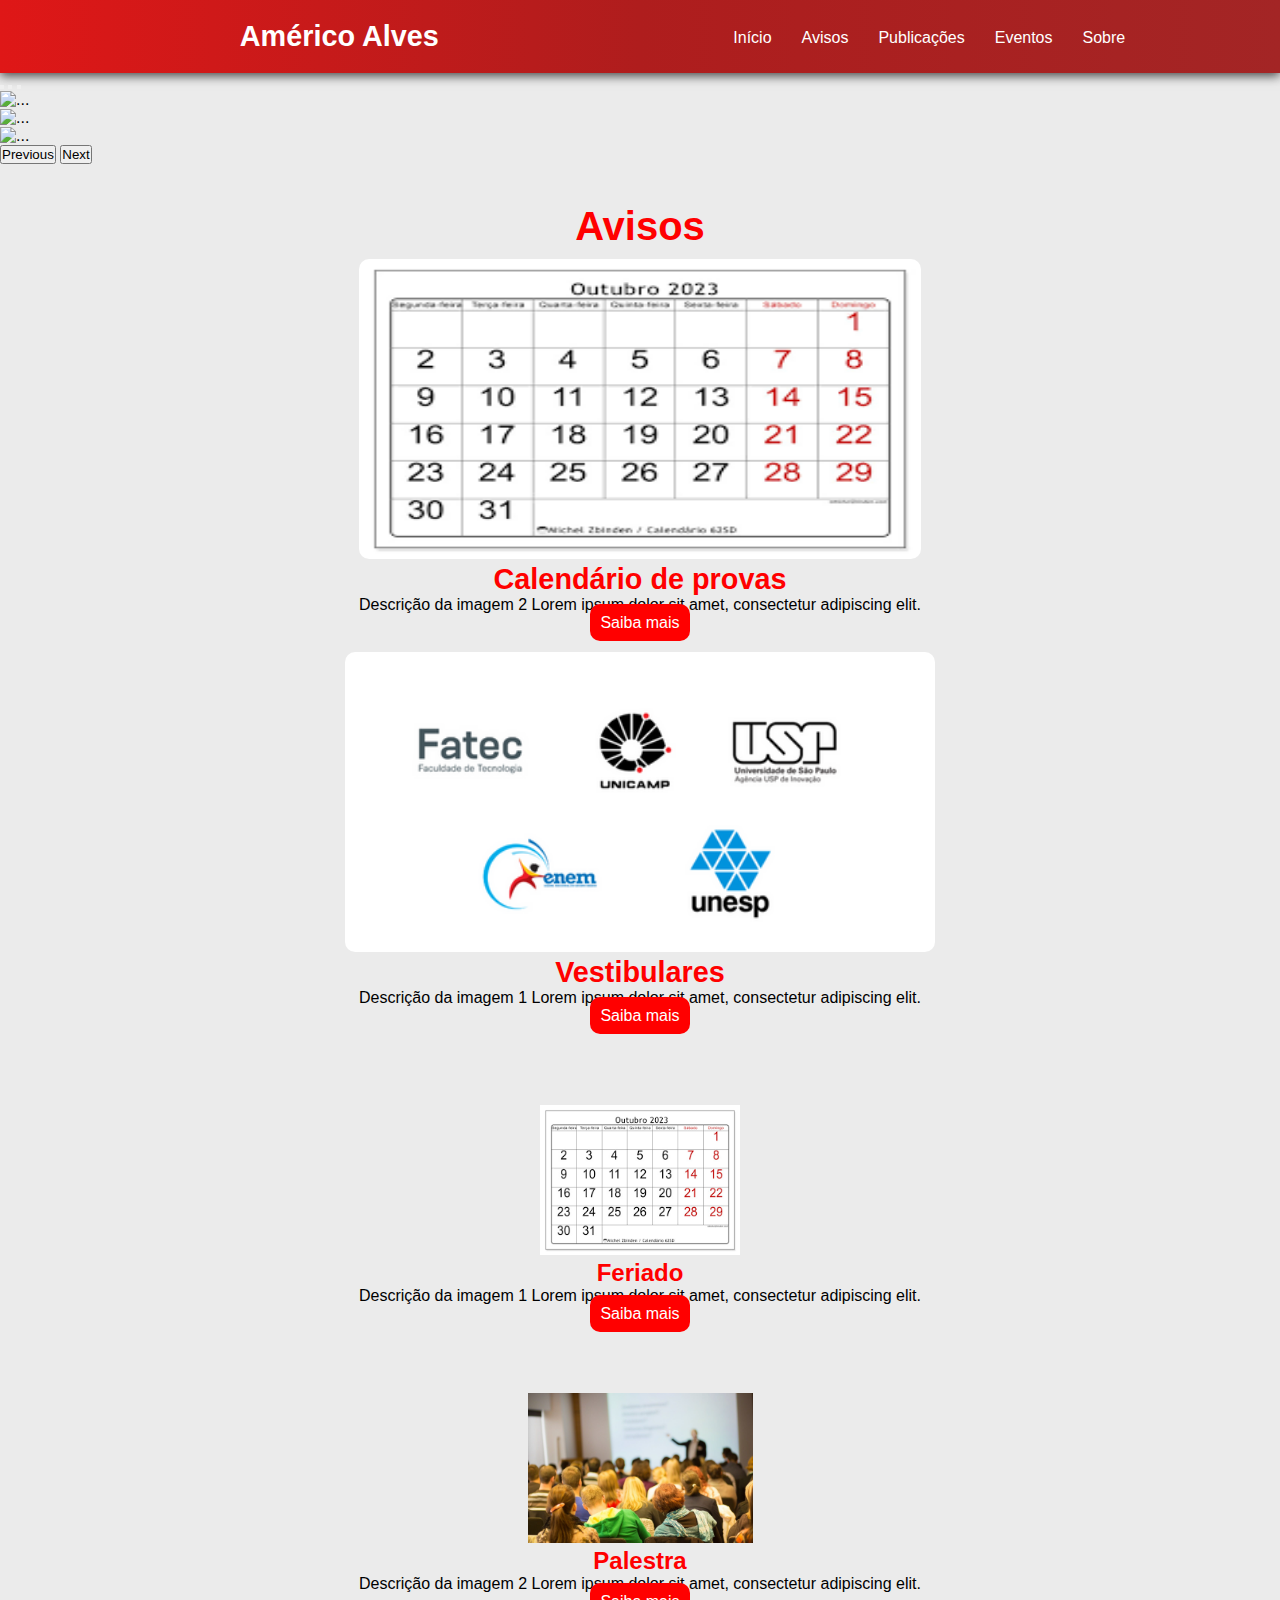
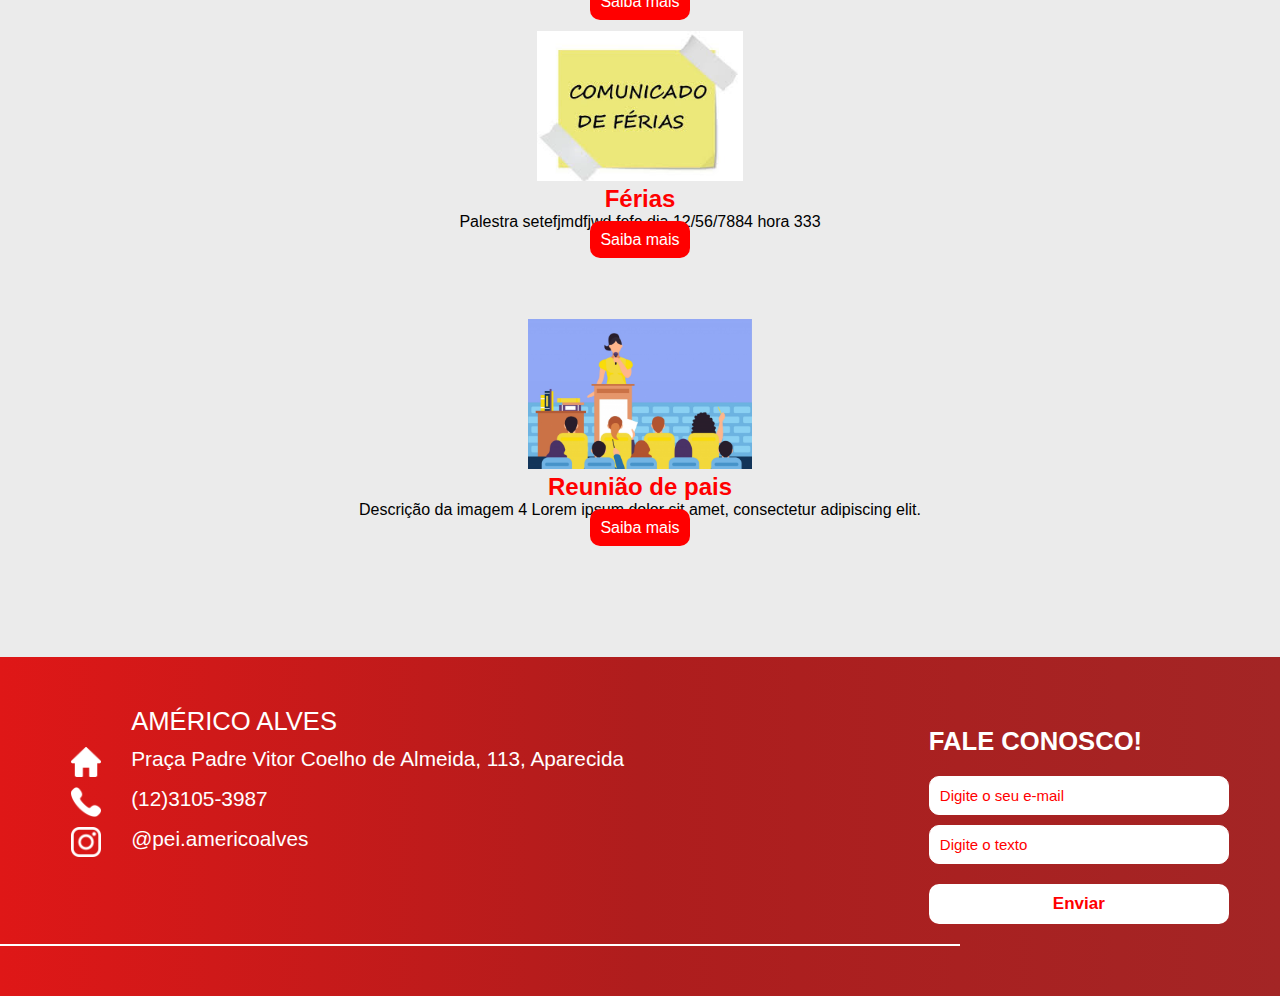
==== commit ebe1ec72: "ajustando titulos" ====
--- a/avisos.html
+++ b/avisos.html
@@ -76,7 +76,7 @@
 
   <main>
     
-    <div class="titulo-avisos">
+  <div class="titulo-avisos">
     <h1>Avisos</h1>
   </div>
 
@@ -149,7 +149,7 @@
                     <section class="content-text-menor">
                         <h2 class="conteudo__titulo-menor">Reunião de pais</h2>
                         <p class="conteudo__descricao-menor">Descrição da imagem 4 Lorem ipsum dolor sit amet, consectetur adipiscing elit.</p>
-                        <a href="#" class="conteudo__botao-menor">Saiba mais</a>
+                        <a href="img/folderexemplo.webp" class="conteudo__botao-menor">Saiba mais</a>
                     </section>
                 </div>
             </div>
--- a/estilos/avisos.css
+++ b/estilos/avisos.css
@@ -1,88 +1,91 @@
 /* Estilos gerais */
-body {
-  font-family: Arial, sans-serif;
-  margin: 0;
-  padding: 0;
-}
+  body {
+    font-family: Arial, sans-serif;
+    margin: 0;
+    padding: 0;
+  }
+
+  .titulo-avisos h1{
+    color: red;
+    text-align: center;
+    padding-top: 40px;
+    font-size: 2.5rem;
+  }
+
+  /* Bloco Principal */
+  .conteudo {  
+    display: flex;
+    justify-content: center;
+    gap: 10px;
+  }
+
+  .conteudo__item {
+    margin: 10px 50px;
+    text-align: center;
+  }
+
+  .conteudo__imagem {
+    height: 300px;
+    width: 100%;
+    border-radius: 10px;
+  }
+
+  .conteudo__titulo-menor{
+    font-size: 1.5rem;
+    color: red;
+  }
+  .conteudo__descricao-menor{
+    font-size: 1rem;
+  }
+
+  .conteudo__titulo{
+    font-size: 1.8rem;
+    color: red;
+  }
+
+  .conteudo__botao-menor, .conteudo__botao{
+    background-color: red;
+    border-radius: 10px;
+    padding: 10px;
+    color: white;
+  }
+
+  /* Bloco Secundário */
+  .conteudos-menores {
+    display: flex;
+    justify-content: center;
+    margin: 20px 20px 100px 20px;
+    width: 100%;
+    flex-wrap: wrap; /* Permite que os itens quebrem para a próxima linha em telas pequenas */
+  }
+
+  .lado1,
+  .lado2 {
+    margin: 0 50px;
+    display: flex;
+    flex-direction: column; 
+    gap: 50px; 
+  }
+
+  .conteudo__item-menor-1,
+  .conteudo__item-menor-2 {
+    text-align: center;
+    margin-bottom: 20px;
+
+  }
+
+  .conteudo__imagem-menor {
+    max-width: 100%;
+    height: auto;
+    max-height: 150px; /* Ajuste a altura máxima conforme necessário */
+  }
+
+  .bloco-principal{
+    display: flex;
+    justify-content: center;
+    align-items:center;
+    flex-wrap: wrap;
+    margin-bottom: 50px;
+  }
 
 
-
-.titulo-avisos h1{
-  color: red;
-  text-align: center;
-  padding-top: 40px;
-  font-size: 3rem;
-}
-
-/* Bloco Principal */
-.conteudo {
-  
-  display: flex;
-  justify-content: center;
-  gap: 10px;
-}
-
-.conteudo__item {
-
-  margin: 10px 50px;
-  text-align: center;
-}
-
-
-.conteudo__imagem {
-  height: 300px;
-  width: 100%;
-  border-radius: 10px;
-}
-
-.conteudo__titulo-menor{
-  color: red;
-}
-.conteudo__titulo{
-  color: red;
-}
-.conteudo__botao-menor, .conteudo__botao{
-  background-color: red;
-  border-radius: 10px;
-  padding: 10px;
-  color: white;
-}
-/* Bloco Secundário */
-.conteudos-menores {
-  display: flex;
-  justify-content: center;
-  margin: 20px 20px 100px 20px;
-  width: 100%;
-  
-  flex-wrap: wrap; /* Permite que os itens quebrem para a próxima linha em telas pequenas */
-}
-
-.lado1,
-.lado2 {
-  margin: 0 50px;
-  display: flex;
-  flex-direction: column; 
-  gap: 50px; 
-}
-
-.conteudo__item-menor-1,
-.conteudo__item-menor-2 {
-  text-align: center;
-  margin-bottom: 20px;
-
-}
-
-.conteudo__imagem-menor {
-  max-width: 100%;
-  height: auto;
-  max-height: 150px; /* Ajuste a altura máxima conforme necessário */
-}
-.bloco-principal{
-display: flex;
-justify-content: center;
-align-items:center;
-flex-wrap: wrap;
-margin-bottom: 50px;
-}
-
-
--- a/estilos/style.css
+++ b/estilos/style.css
@@ -117,7 +117,7 @@
   }
   
   .depoimentos__titulo {
-    color: var(--vermelhoclaro); 
+    color: red; 
     font-size: 2.5rem;
     margin-top: 30px;
   }
@@ -153,7 +153,7 @@
 }
 
   .cards h3 {
-    color: var(--vermelhoclaro); 
+    color: red; 
   }
   .cards p {
     color: #000000; 
@@ -170,7 +170,7 @@
 }
 
 .mural__titulo {
-    color: var(--vermelhoclaro);
+    color: red;
     font-size: 2.5rem;
 }
 
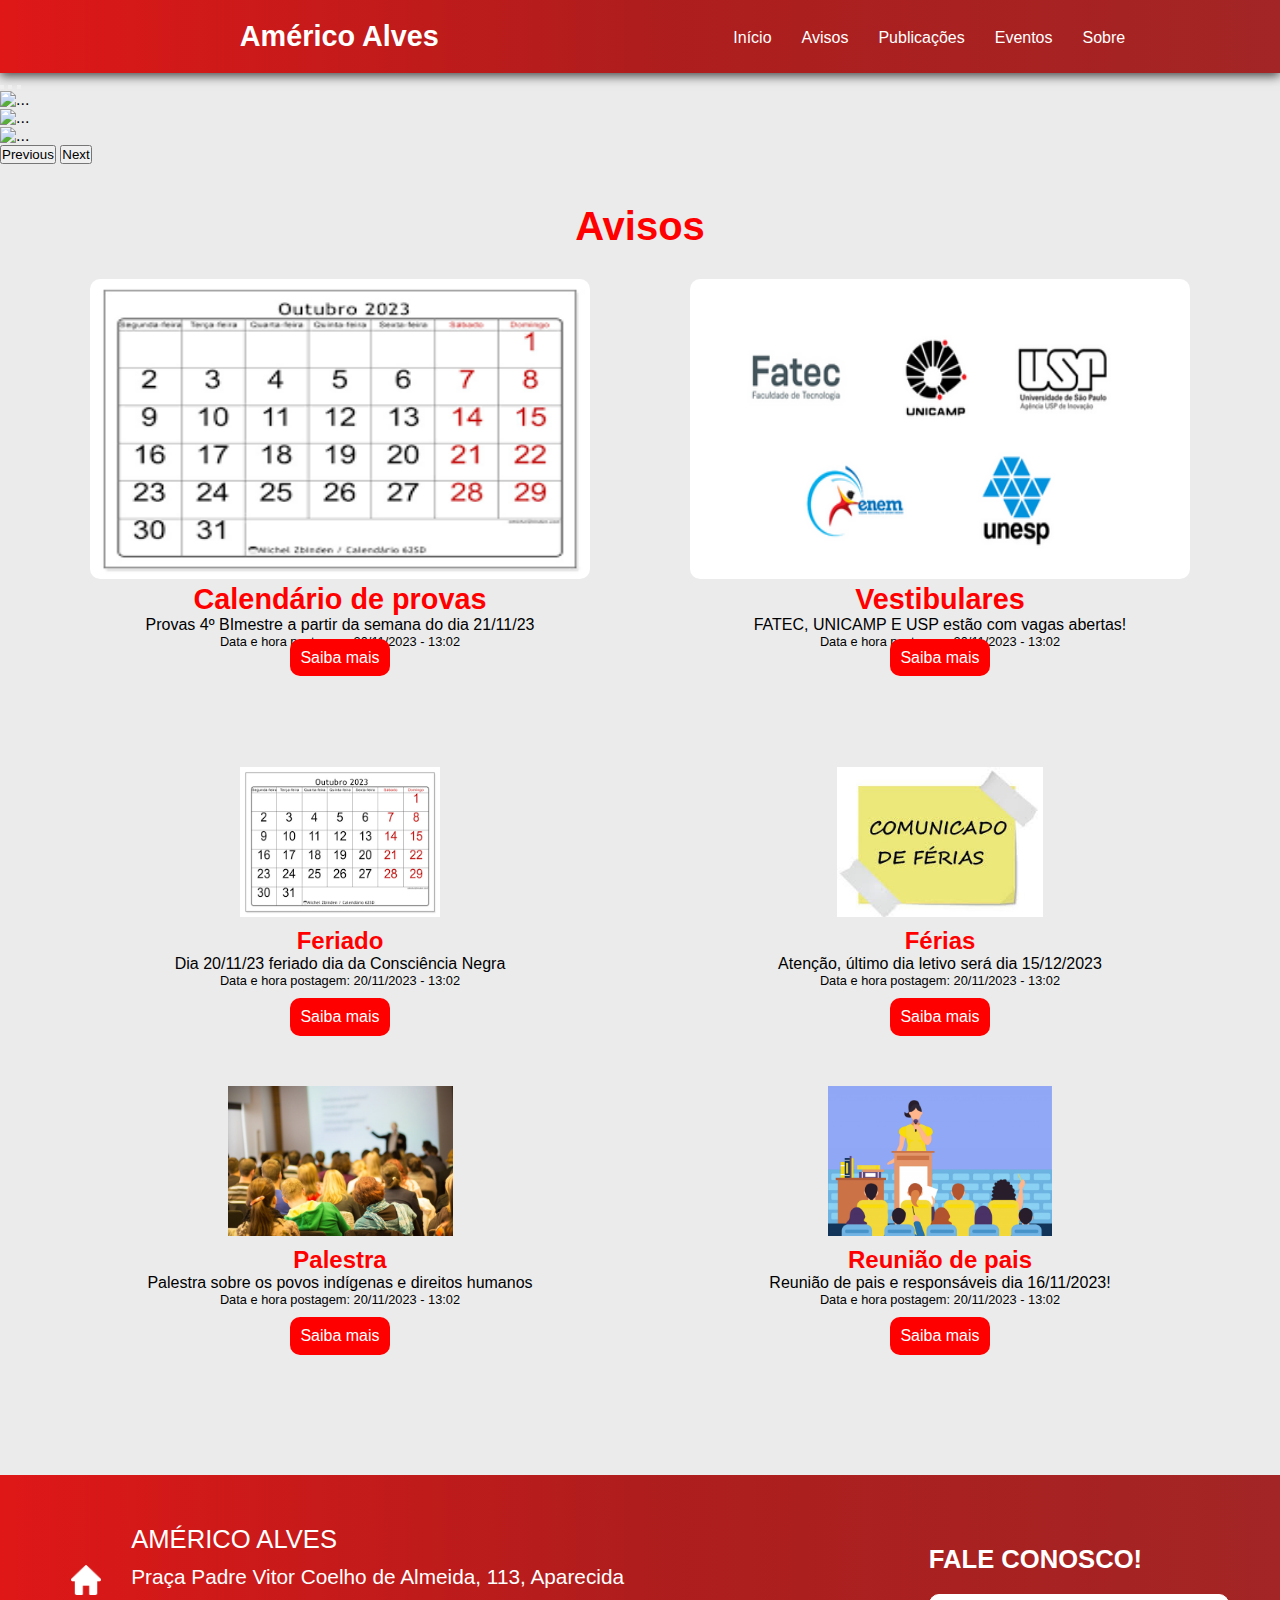
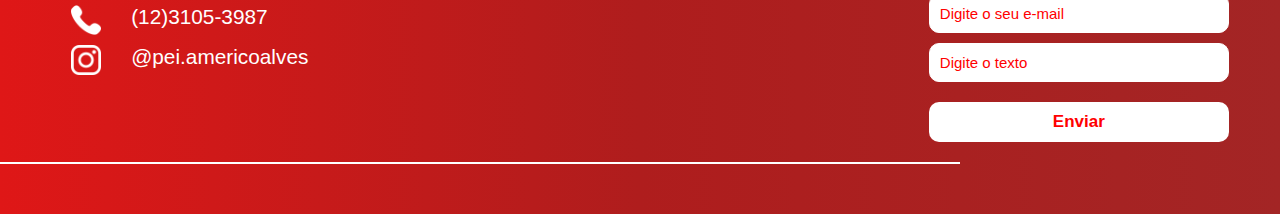
==== commit c4aee662: "arrumando textos site" ====
--- a/avisos.html
+++ b/avisos.html
@@ -87,7 +87,9 @@
             <img src="img/calendario.png" alt="Imagem 2" class="conteudo__imagem">
             <section class="content-text">
                 <h2 class="conteudo__titulo">Calendário de provas</h2>
-                <p class="conteudo__descricao">Descrição da imagem 2 Lorem ipsum dolor sit amet, consectetur adipiscing elit.</p>
+         
+                <p class="conteudo__descricao">Provas 4º BImestre a partir da semana do dia 21/11/23</p>
+                <p class="datahora">Data e hora postagem: 20/11/2023 - 13:02</p>
                 <a href="#" class="conteudo__botao">Saiba mais</a>
             </section>
         </div>
@@ -99,7 +101,9 @@
             <img src="img/Tela Avisos.png" alt="Imagem 1" class="conteudo__imagem">
             <section class="content-text">
                 <h2 class="conteudo__titulo">Vestibulares</h2>
-                <p class="conteudo__descricao">Descrição da imagem 1 Lorem ipsum dolor sit amet, consectetur adipiscing elit.</p>
+                
+                <p class="conteudo__descricao">FATEC, UNICAMP E USP estão com vagas abertas!</p>
+                <p class="datahora">Data e hora postagem: 20/11/2023 - 13:02</p>
                 <a href="#" class="conteudo__botao">Saiba mais</a>
             </section>
         </div>
@@ -115,7 +119,9 @@
                     <img src="img/calendario.png" alt="Imagem 1" class="conteudo__imagem-menor conteudo__imagem--pequena">
                     <section class="content-text-menor">
                         <h2 class="conteudo__titulo-menor">Feriado</h2>
-                        <p class="conteudo__descricao-menor">Descrição da imagem 1 Lorem ipsum dolor sit amet, consectetur adipiscing elit.</p>
+                        
+                        <p class="conteudo__descricao-menor">Dia 20/11/23 feriado dia da Consciência Negra</p>
+                        <p class="datahora">Data e hora postagem: 20/11/2023 - 13:02</p>
                         <a href="#" class="conteudo__botao-menor">Saiba mais</a>
                     </section>
                 </div>
@@ -125,7 +131,9 @@
                     <img src="img/palestra-acadêmica.png" alt="Imagem 2" class="conteudo__imagem-menor conteudo__imagem--pequena">
                     <section class="content-text-menor">
                         <h2 class="conteudo__titulo-menor">Palestra</h2>
-                        <p class="conteudo__descricao-menor">Descrição da imagem 2 Lorem ipsum dolor sit amet, consectetur adipiscing elit.</p>
+                      
+                        <p class="conteudo__descricao-menor">Palestra sobre os povos indígenas e direitos humanos </p>
+                        <p class="datahora">Data e hora postagem: 20/11/2023 - 13:02</p>
                         <a href="#" class="conteudo__botao-menor">Saiba mais</a>
                     </section>
                 </div>
@@ -138,7 +146,9 @@
                     <img src="img/ferias.png" alt="Imagem 3" class="conteudo__imagem-menor conteudo__imagem--pequena">
                     <section class="content-text-menor">
                         <h2 class="conteudo__titulo-menor">Férias</h2>
-                        <p class="conteudo__descricao-menor">Palestra setefjmdfjwd fefe dia 12/56/7884 hora 333</p>
+                       
+                        <p class="conteudo__descricao-menor">Atenção, último dia letivo será dia 15/12/2023</p>
+                        <p class="datahora">Data e hora postagem: 20/11/2023 - 13:02</p>
                         <a href="#" class="conteudo__botao-menor">Saiba mais</a>
                     </section>
                 </div>
@@ -148,7 +158,9 @@
                     <img src="img/reuniaoescola.png" alt="Imagem 4" class="conteudo__imagem-menor conteudo__imagem--pequena">
                     <section class="content-text-menor">
                         <h2 class="conteudo__titulo-menor">Reunião de pais</h2>
-                        <p class="conteudo__descricao-menor">Descrição da imagem 4 Lorem ipsum dolor sit amet, consectetur adipiscing elit.</p>
+                        
+                        <p class="conteudo__descricao-menor">Reunião de pais e responsáveis dia 16/11/2023! </p>
+                        <p class="datahora">Data e hora postagem: 20/11/2023 - 13:02</p>
                         <a href="img/folderexemplo.webp" class="conteudo__botao-menor">Saiba mais</a>
                     </section>
                 </div>
--- a/estilos/avisos.css
+++ b/estilos/avisos.css
@@ -1,4 +1,4 @@
-/* Estilos gerais */
+/* 
   body {
     font-family: Arial, sans-serif;
     margin: 0;
@@ -12,37 +12,51 @@
     font-size: 2.5rem;
   }
 
-  /* Bloco Principal */
+
+  
+
+
+
+
   .conteudo {  
     display: flex;
     justify-content: center;
-    gap: 10px;
+    gap: 100px;
+    
   }
 
   .conteudo__item {
     margin: 10px 50px;
     text-align: center;
+    
   }
 
   .conteudo__imagem {
     height: 300px;
-    width: 100%;
+    width: 500px;
     border-radius: 10px;
+    
   }
 
   .conteudo__titulo-menor{
     font-size: 1.5rem;
     color: red;
-  }
+   
+  }
+  
   .conteudo__descricao-menor{
     font-size: 1rem;
+    
   }
 
   .conteudo__titulo{
     font-size: 1.8rem;
     color: red;
-  }
-
+    
+  }
+.datahora{
+  font-size: 0.8rem;
+}
   .conteudo__botao-menor, .conteudo__botao{
     background-color: red;
     border-radius: 10px;
@@ -50,13 +64,16 @@
     color: white;
   }
 
-  /* Bloco Secundário */
+ 
+
+
+
   .conteudos-menores {
     display: flex;
     justify-content: center;
     margin: 20px 20px 100px 20px;
     width: 100%;
-    flex-wrap: wrap; /* Permite que os itens quebrem para a próxima linha em telas pequenas */
+    flex-wrap: wrap; 
   }
 
   .lado1,
@@ -64,20 +81,21 @@
     margin: 0 50px;
     display: flex;
     flex-direction: column; 
-    gap: 50px; 
+   
   }
 
   .conteudo__item-menor-1,
   .conteudo__item-menor-2 {
     text-align: center;
     margin-bottom: 20px;
+    
 
   }
 
   .conteudo__imagem-menor {
     max-width: 100%;
     height: auto;
-    max-height: 150px; /* Ajuste a altura máxima conforme necessário */
+    max-height: 150px;
   }
 
   .bloco-principal{
@@ -86,6 +104,155 @@
     align-items:center;
     flex-wrap: wrap;
     margin-bottom: 50px;
-  }
-
-
+    
+  }
+
+*/
+
+/* Estilos gerais */
+
+
+body {
+  font-family: Arial, sans-serif;
+  margin: 0;
+  padding: 0;
+}
+
+.titulo-avisos h1 {
+  color: red;
+  text-align: center;
+  padding-top: 40px;
+  font-size: 2.5rem;
+}
+
+/* Bloco Principal */
+.bloco-principal {
+  display: flex;
+  justify-content: center;
+  align-items: center;
+  flex-wrap: wrap;
+  gap: 80px;
+  margin-bottom: 50px;
+}
+
+.conteudo {
+  display: flex;
+  justify-content: space-around;
+  margin: 20px 0;
+  flex-wrap: wrap;
+}
+
+.conteudo__item {
+  text-align: center;
+  margin: 10px;
+}
+
+.conteudo__imagem {
+  height: 300px;
+  width: 500px;
+  border-radius: 10px;
+}
+
+.conteudo__titulo,
+.conteudo__titulo-menor {
+  font-size: 1.8rem;
+  color: red;
+}
+
+.conteudo__descricao,
+.conteudo__descricao-menor {
+  font-size: 1rem;
+}
+
+.datahora {
+  font-size: 0.8rem;
+}
+
+.conteudo__botao,
+.conteudo__botao-menor {
+  background-color: red;
+  border-radius: 10px;
+  padding: 10px;
+  color: white;
+}
+
+/* Bloco Secundário */
+.conteudos-menores {
+  display: flex;
+  justify-content: center;
+  margin: 20px 20px 100px 20px;
+  width: 100%;
+  flex-wrap: wrap;
+
+}
+
+.lado1,
+.lado2 {
+  margin: 0 50px;
+  display: flex;
+  width: 500px;
+  flex-direction: column;
+  align-items: center;
+  justify-content: center;
+  gap: 50px;
+}
+
+.conteudo__item-menor {
+  text-align: center;
+  margin-bottom: 20px;
+  display: flex;
+  flex-direction: column;
+  align-items: center;
+
+}
+
+.conteudo__imagem-menor {
+  max-width: 100%;
+  height: auto;
+  max-height: 150px;
+  display: flex;
+  flex-direction: column;
+  align-items: center;
+}
+
+.content-text-menor {
+  margin-top: 10px; 
+  width: 400px;
+  display: flex;
+  flex-direction: column;
+  align-items: center;
+}
+
+.conteudo__titulo-menor {
+  font-size: 1.5rem;
+  color: red;
+  display: flex;
+  flex-direction: column;
+  align-items: center;
+}
+
+.conteudo__descricao-menor {
+  font-size: 1rem;
+}
+
+.conteudo__botao-menor {
+  background-color: red;
+  border-radius: 10px;
+  padding: 10px;
+  color: white;
+  margin-top: 10px; 
+}
+.conteudo__item-menor-2{
+  display: flex;
+  align-items: center;
+  justify-content: center;
+  flex-direction:column;
+}
+
+.conteudo__item-menor-1{
+  display: flex;
+  align-items: center;
+  justify-content: center;
+  flex-direction:column;
+}
+
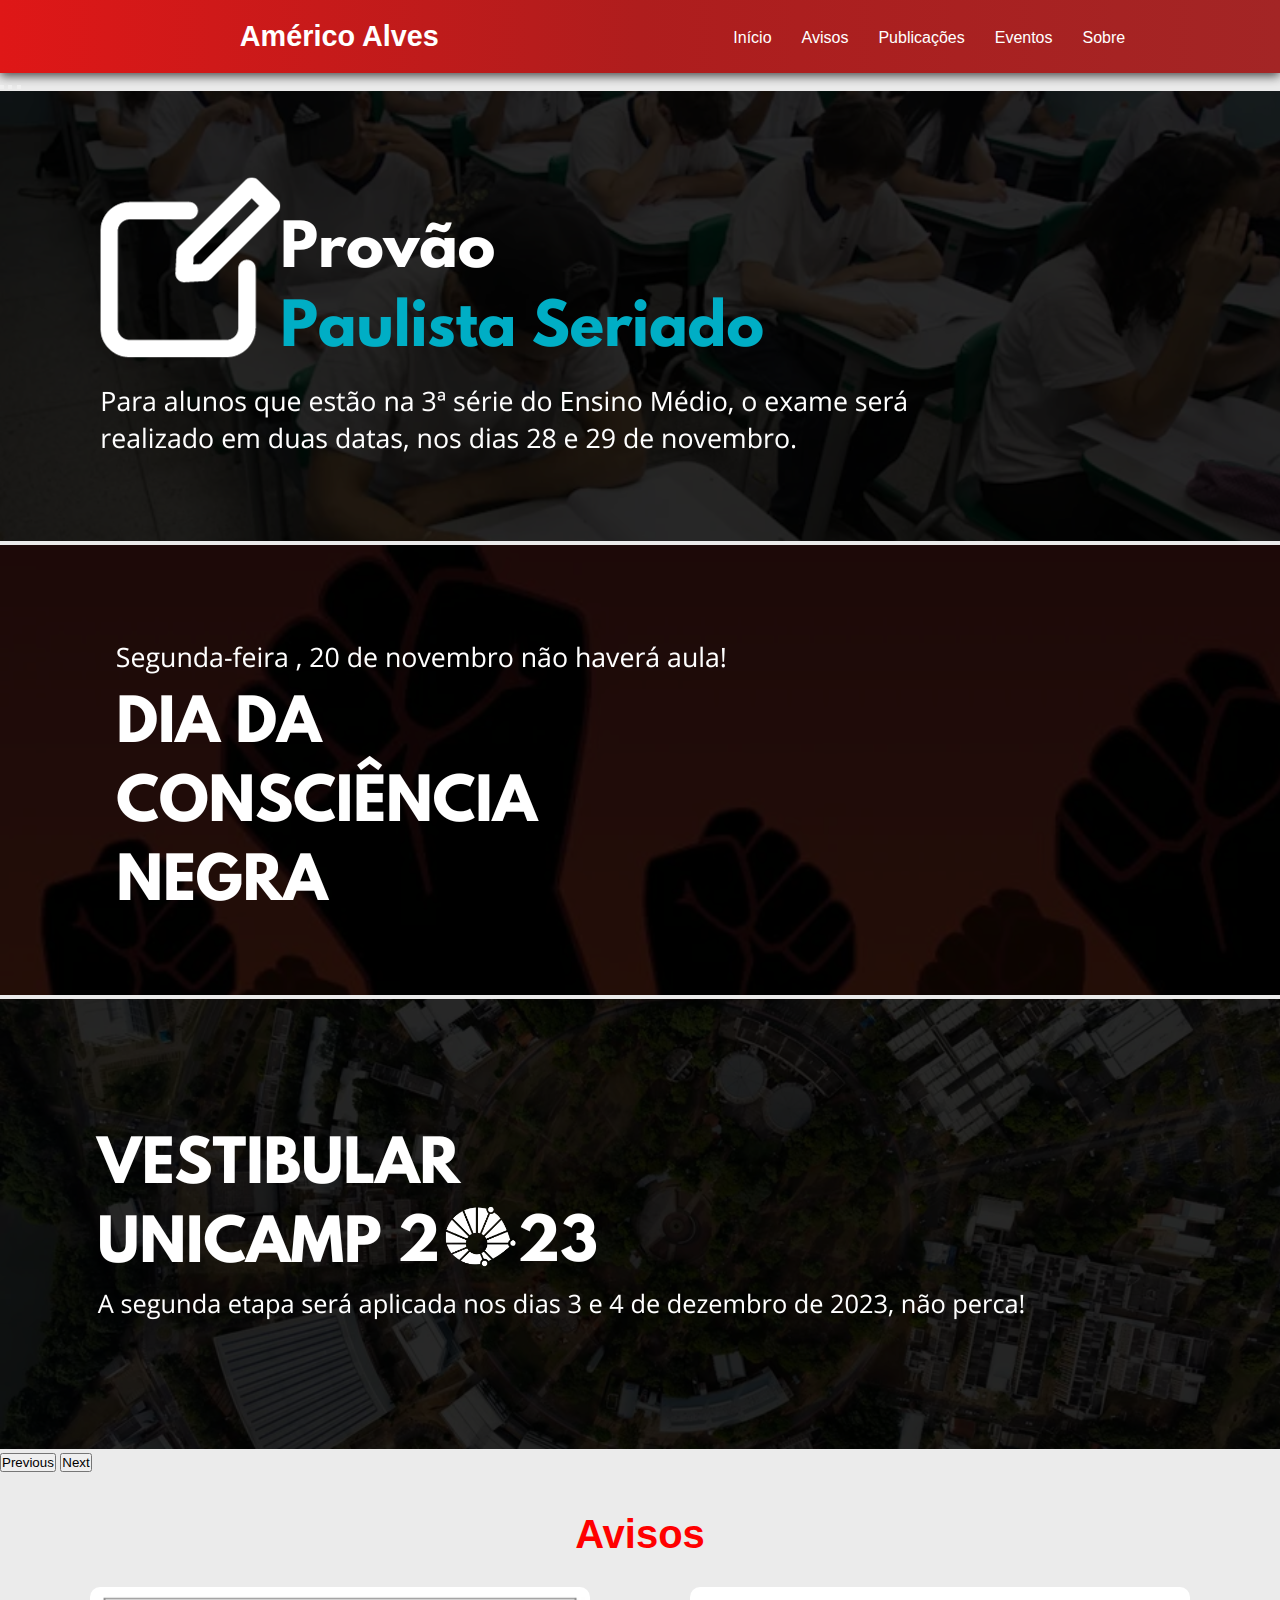
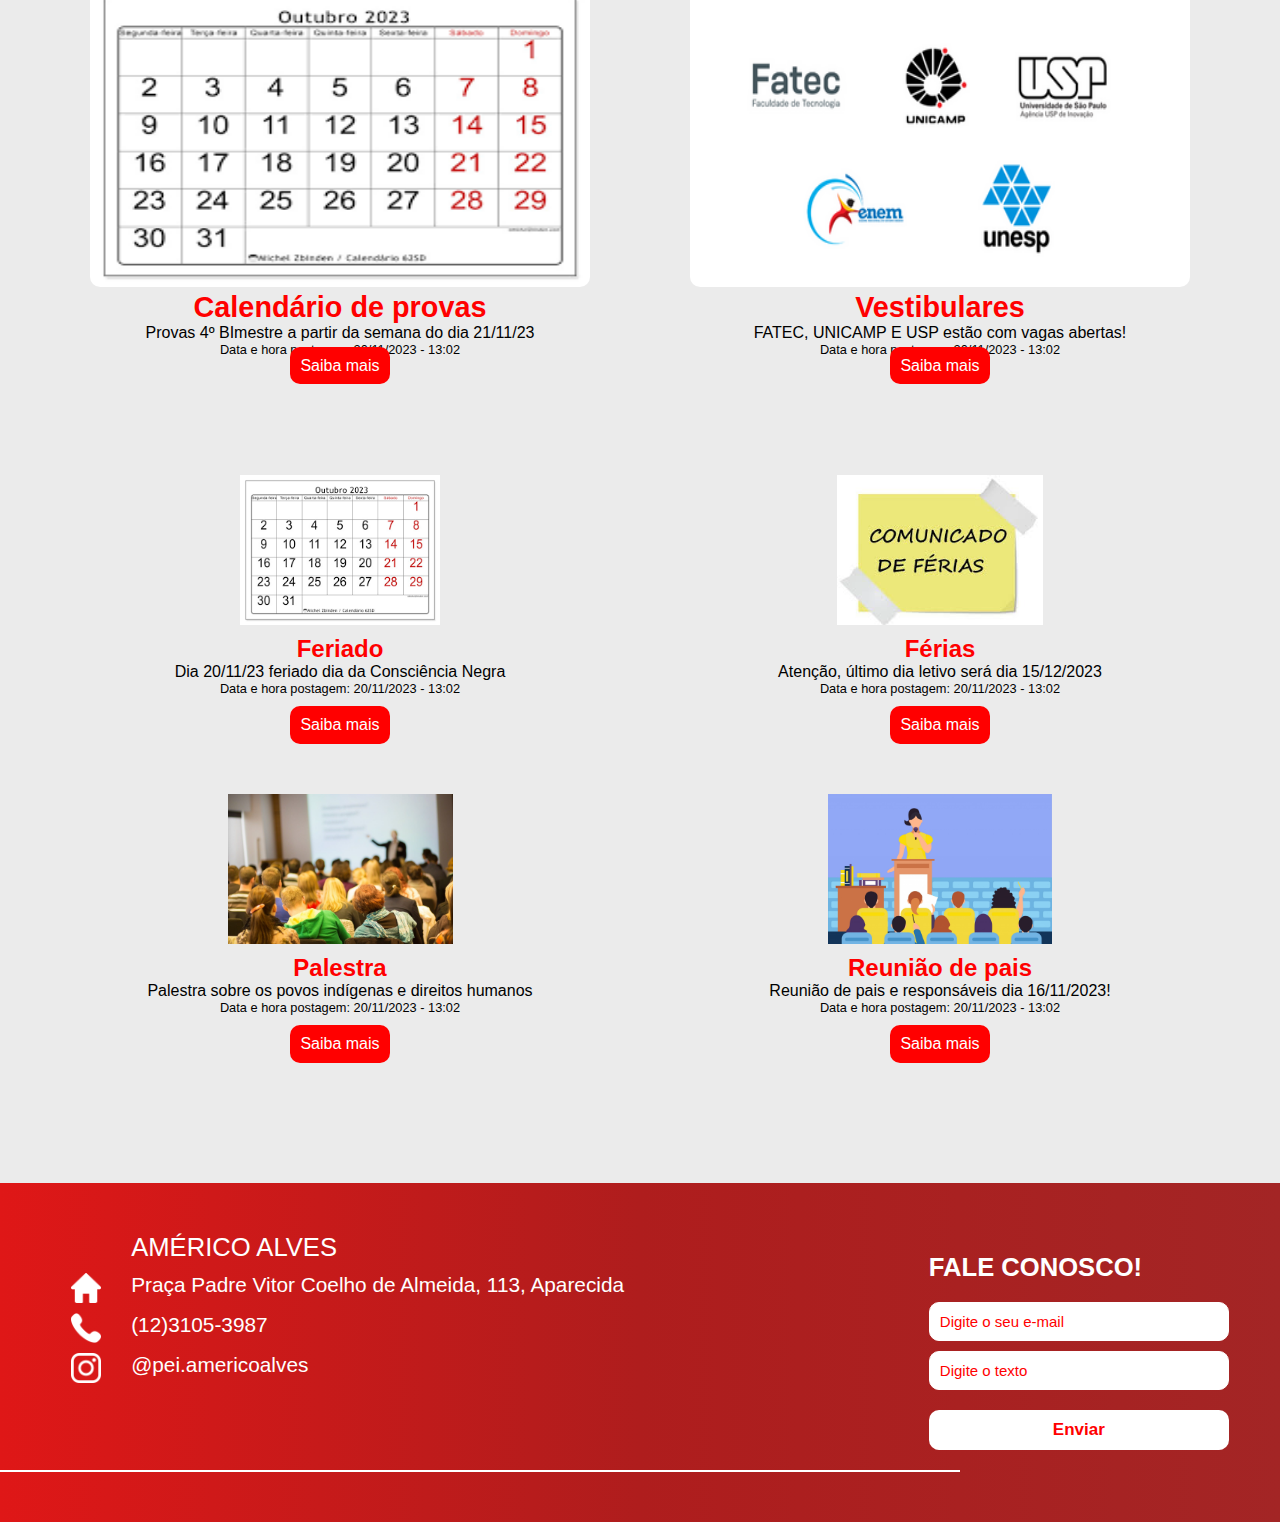
==== commit 71ea047e: "arrumando banners" ====
--- a/avisos.html
+++ b/avisos.html
@@ -55,13 +55,13 @@
     </div>
     <div class="carousel-inner">
       <div class="carousel-item active">
-        <img src="img/Banners Site américo (1).png" class="d-block w-100" alt="...">
+        <img src="img/bennerprovapaulista.png" class="d-block w-100" alt="...">
       </div>
       <div class="carousel-item">
-        <img src="img/Banners Site américo.png" class="d-block w-100" alt="...">
+        <img src="img/bennerferiado.png" class="d-block w-100" alt="...">
       </div>
       <div class="carousel-item">
-        <img src="img/Banners Site américo (1).png" class="d-block w-100" alt="...">
+        <img src="img/bannervestibular.png" class="d-block w-100" alt="...">
       </div>
     </div>
     <button class="carousel-control-prev" type="button" data-bs-target="#carouselExampleIndicators" data-bs-slide="prev">
